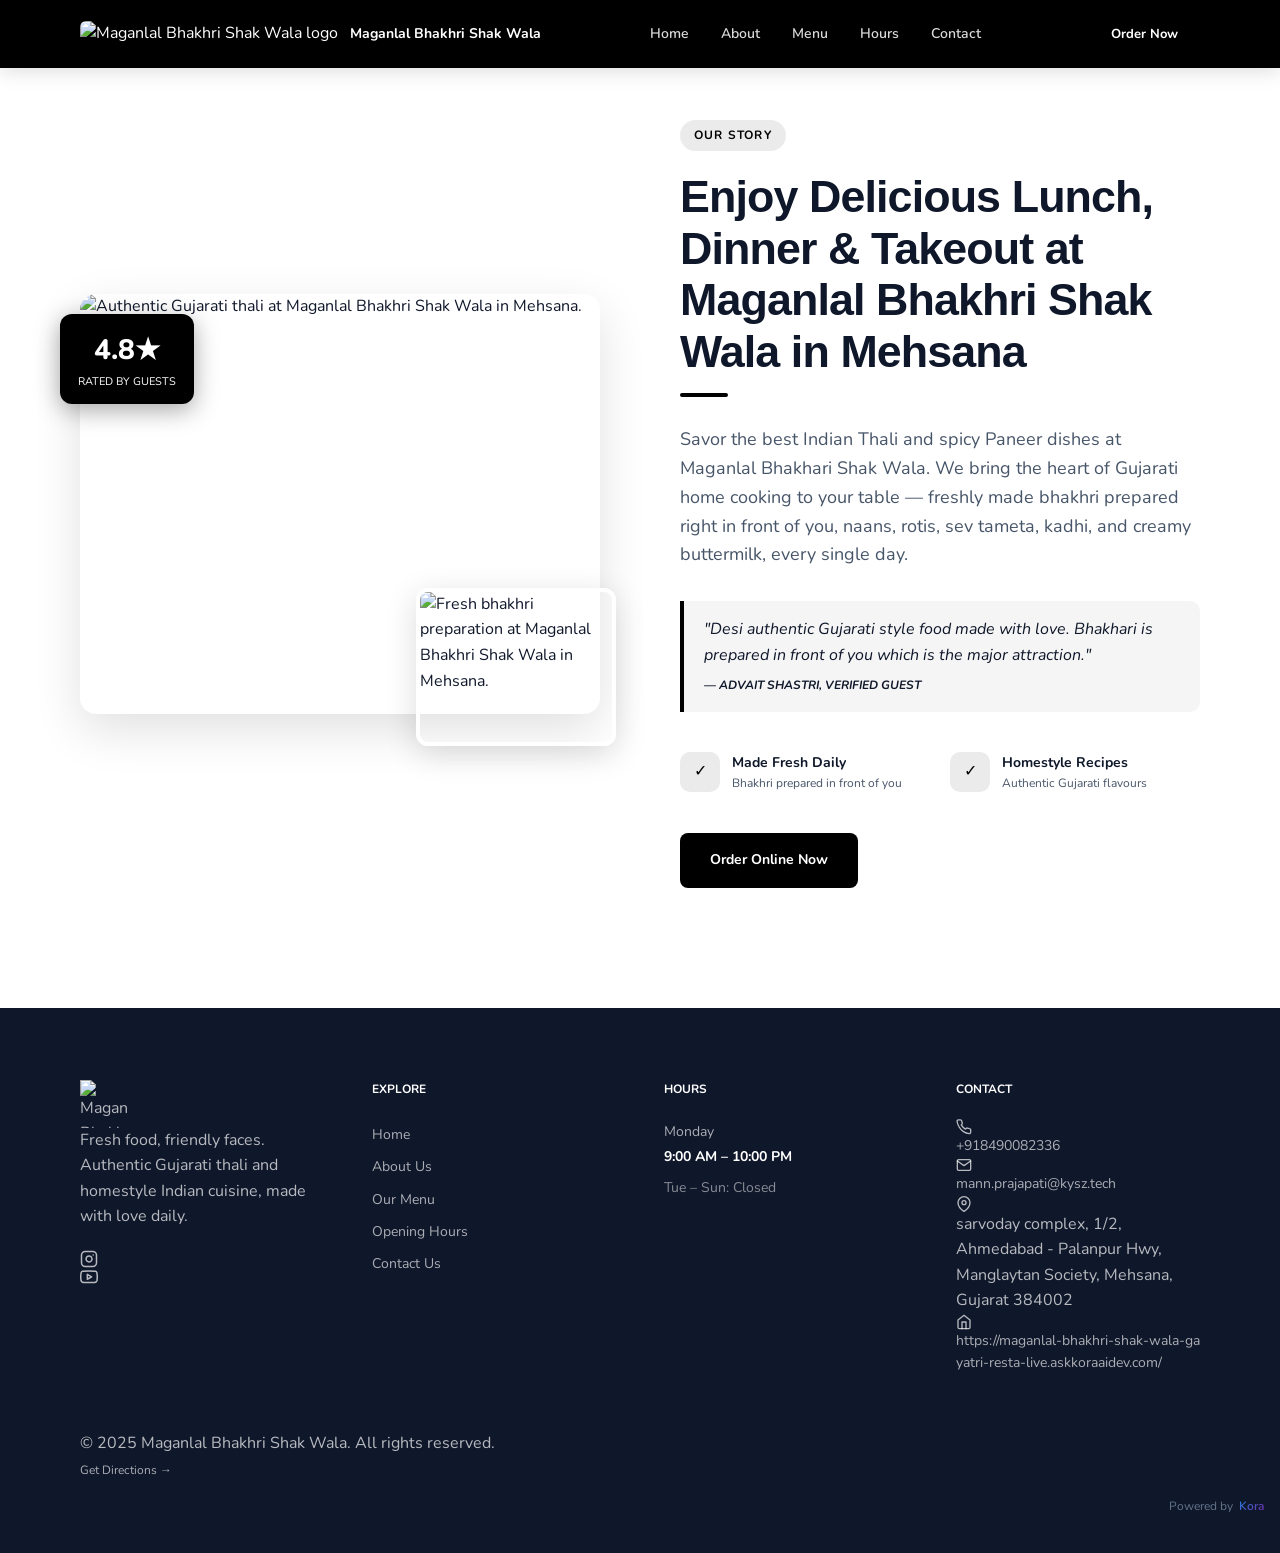
==== about.html @ 2cb4edef "Agent V2 website edit" ====
<!DOCTYPE html>

<html lang="en">
<head>
<meta charset="utf-8"/>
<meta content="width=device-width, initial-scale=1.0" name="viewport"/>
<title>Maganlal Bhakhri Shak Wala Mehsana: Delicious Lunch, Dinner &amp; Takeout</title>
<meta content="Maganlal Bhakhri Shak Wala in Mehsana offers delicious lunch, dinner, and takeout options. Experience authentic Gujarati flavors. Order now!" name="description"/>
<meta content="summary_large_image" name="twitter:card"/>
<meta content="https://deveusblob.blob.core.windows.net/kora-business-images/user-media/67ee4c4c-8a17-4ecb-9a03-3e3818bddfc2/10ba98a4-a410-4015-99d9-701074e2e5bc/1780554385_36cnd2.jpg" name="twitter:image"/>
<meta content="About Us | Maganlal Bhakhari Shak Wala - Delicious Bhakri &amp; Shak in Mehsana" property="og:title"/>
<meta content="Discover the story behind Mehsana's favorite bhakhri restaurant. Authentic recipes, fresh ingredients, and a warm Gujarati welcome." property="og:description"/>
<meta content="website" property="og:type"/>
<meta content="https://deveusblob.blob.core.windows.net/kora-business-images/user-media/67ee4c4c-8a17-4ecb-9a03-3e3818bddfc2/6b8ae00f-9293-46bb-ac0a-80d50fe3d48c/1779360880_c3lc3k.jpg" property="og:image"/>
<link href="assets/styles.css" rel="stylesheet"/>
<script type="application/ld+json">{
  "@context": "https://schema.org",
  "@type": "AboutPage",
  "mainEntity": {},
  "description": "Maganlal Bhakhari Shak Wala is a premier destination for authentic Gujarati cuisine in Mehsana, famous for its freshly prepared bhakhri and homestyle thalis."
}</script>
<style>
    :root {
      --text-xs: 0.75rem; --text-sm: 0.875rem; --text-base: 1rem; --text-lg: 1.125rem; --text-xl: 1.25rem; --text-2xl: 1.5rem; --text-3xl: 1.875rem; --text-4xl: 2.25rem; --text-5xl: 3rem; --text-6xl: 3.75rem; --text-7xl: 4.5rem;
      --space-section-sm: 80px; --space-section-md: 112px; --space-section-lg: 140px;
      --c-primary: #000000; --c-secondary: #F5F5F5; --c-accent: #8A8A8A; --c-white: #FFFFFF; --c-dark: #0F172A; --c-mid: #475569; --c-border: #E2E8F0;
    }
    *, *::before, *::after { box-sizing: border-box; margin: 0; padding: 0; }
    body { font-family: 'Nunito', sans-serif; font-size: var(--text-base); color: var(--c-dark); background: var(--c-white); line-height: 1.6; }
    .container { width: 100%; max-width: 1200px; margin: 0 auto; padding: 0 24px; }
    @media (min-width: 768px) { .container { padding: 0 40px; } }
    .t-h2 { font-family: 'Marlin', sans-serif; font-size: clamp(1.75rem, 3.5vw, var(--text-5xl)); font-weight: 700; line-height: 1.15; letter-spacing: -0.02em; }
    .section-label { display: inline-block; background: rgba(0, 0, 0, 0.08); color: var(--c-primary); padding: 6px 14px; border-radius: 100px; font-size: var(--text-xs); font-weight: 700; letter-spacing: 0.1em; text-transform: uppercase; margin-bottom: 20px; }
    .section-divider { width: 48px; height: 4px; background: var(--c-primary); border-radius: 2px; margin-top: 16px; }
    .btn { display: inline-flex; align-items: center; gap: 8px; padding: 14px 28px; border-radius: 8px; font-size: var(--text-sm); font-weight: 700; cursor: pointer; border: 2px solid transparent; transition: all 200ms ease; text-decoration: none; }
    .btn-primary { background: var(--c-primary); color: var(--c-white); }
    .site-header { position: fixed; top: 0; left: 0; right: 0; z-index: 100; background: var(--c-primary); box-shadow: 0 2px 20px rgba(0,0,0,0.15); }
    .header-inner { display: flex; align-items: center; justify-content: space-between; height: 68px; }
    .logo-wrap { display: flex; align-items: center; gap: 12px; color: #fff; text-decoration: none; }
    .logo-img { max-height: 44px; border-radius: 6px; }
    .nav-desktop { display: none; gap: 32px; }
    @media (min-width: 900px) { .nav-desktop { display: flex; } }
    .nav-link { font-size: var(--text-sm); font-weight: 600; color: rgba(255,255,255,0.85); text-decoration: none; }
    .nav-link:hover { color: #fff; }
    .site-footer { background: var(--c-dark); color: rgba(255,255,255,0.7); padding: 72px 0 24px; }
    .footer-grid { display: grid; grid-template-columns: repeat(auto-fit, minmax(200px, 1fr)); gap: 48px; margin-bottom: 56px; }
    .footer-col-title { font-size: var(--text-xs); font-weight: 700; color: #fff; text-transform: uppercase; margin-bottom: 20px; }
    .footer-link { display: block; font-size: var(--text-sm); color: rgba(255,255,255,0.65); padding: 5px 0; text-decoration: none; }
    .footer-link:hover { color: #fff; }
    .about-section { padding: 120px 0; }
    .about-grid { display: grid; grid-template-columns: 1fr; gap: 56px; align-items: center; }
    @media (min-width: 900px) { .about-grid { grid-template-columns: 1fr 1fr; gap: 80px; } }
    .about-img-composition { position: relative; }
    .about-img-primary { border-radius: 16px; overflow: hidden; box-shadow: 0 16px 48px rgba(0,0,0,0.12); }
    .about-img-primary img { width: 100%; height: 420px; object-fit: cover; }
    .about-img-secondary { position: absolute; bottom: -32px; right: -16px; width: 48%; max-width: 200px; border-radius: 12px; border: 4px solid #fff; box-shadow: 0 8px 32px rgba(0,0,0,0.14); overflow: hidden; }
    .about-img-secondary img { width: 100%; height: 150px; object-fit: cover; }
    .about-stat-badge { position: absolute; top: 20px; left: -20px; background: var(--c-primary); color: #fff; border-radius: 12px; padding: 14px 18px; box-shadow: 0 6px 24px rgba(0,0,0,0.35); text-align: center; z-index: 3; }
    .about-features { display: grid; grid-template-columns: 1fr 1fr; gap: 20px; margin: 40px 0; }
    @media (max-width: 480px) { .about-features { grid-template-columns: 1fr; } }
    .about-feature-item { display: flex; gap: 12px; }
    .about-feature-icon { width: 40px; height: 40px; background: rgba(0,0,0,0.08); border-radius: 10px; display: flex; align-items: center; justify-content: center; color: var(--c-primary); flex-shrink: 0; }
    .about-pull-quote { border-left: 4px solid var(--c-primary); padding: 16px 20px; background: var(--c-secondary); border-radius: 0 10px 10px 0; margin-bottom: 36px; font-style: italic; }
</style>
<meta content="noindex, nofollow" name="robots"/>
<!-- KORA_GOOGLE_FONTS_START -->
<link rel="preconnect" href="https://fonts.googleapis.com">
<link rel="preconnect" href="https://fonts.gstatic.com" crossorigin>
<link rel="preload" as="style" href="https://fonts.googleapis.com/css2?family=Marlin:wght@400;600;700&amp;family=Nunito:wght@400;600;700&amp;display=swap" onload="this.onload=null;this.rel='stylesheet'">
<noscript><link rel="stylesheet" href="https://fonts.googleapis.com/css2?family=Marlin:wght@400;600;700&amp;family=Nunito:wght@400;600;700&amp;display=swap"></noscript>
<!-- KORA_GOOGLE_FONTS_END -->

</link></link><!-- KORA_FAVICON_START -->
<link href="https://deveusblob.blob.core.windows.net/kora-business-images/social-media/67ee4c4c-8a17-4ecb-9a03-3e3818bddfc2/medialibrary/1785920078_13nrc0.jpg" rel="icon" type="image/jpeg"/>
<link href="https://deveusblob.blob.core.windows.net/kora-business-images/social-media/67ee4c4c-8a17-4ecb-9a03-3e3818bddfc2/medialibrary/1785920078_13nrc0.jpg" rel="apple-touch-icon"/>
<!-- KORA_FAVICON_END -->
</head>
<body>
<header class="site-header">
<div class="container">
<div class="header-inner">
<a class="logo-wrap" href="index.html">
<img alt="Maganlal Bhakhri Shak Wala logo" class="logo-img" src="https://deveusblob.blob.core.windows.net/kora-business-images/social-media/67ee4c4c-8a17-4ecb-9a03-3e3818bddfc2/medialibrary/1783587310_498adf.jpg"/>
<span style="font-weight:700; font-size:0.875rem;">Maganlal Bhakhri Shak Wala</span>
</a>
<nav class="nav-desktop">
<a class="nav-link" href="index.html">Home</a>
<a class="nav-link" href="about.html">About</a>
<a class="nav-link" href="menu.html">Menu</a>
<a class="nav-link" href="hours.html">Hours</a>
<a class="nav-link" href="contact.html">Contact</a>
</nav>
<a class="btn btn-primary" href="tel:+918490082336" style="padding:10px 20px; font-size:0.8125rem;">Order Now</a>
</div>
</div>
</header>
<main>
<section class="about-section">
<div class="container">
<div class="about-grid">
<div class="about-img-composition">
<div class="about-stat-badge">
<div style="font-size:1.75rem; font-weight:800;">4.8★</div>
<div style="font-size:0.6875rem; text-transform:uppercase;">Rated by Guests</div>
</div>
<div class="about-img-primary">
<img alt="Authentic Gujarati thali at Maganlal Bhakhri Shak Wala in Mehsana." src="https://deveusblob.blob.core.windows.net/kora-business-images/user-media/67ee4c4c-8a17-4ecb-9a03-3e3818bddfc2/10ba98a4-a410-4015-99d9-701074e2e5bc/1780554385_36cnd2.jpg"/>
</div>
<div class="about-img-secondary">
<img alt="Fresh bhakhri preparation at Maganlal Bhakhri Shak Wala in Mehsana." src="https://deveusblob.blob.core.windows.net/kora-business-images/user-media/67ee4c4c-8a17-4ecb-9a03-3e3818bddfc2/10ba98a4-a410-4015-99d9-701074e2e5bc/1779345441_bpned8.jpg"/>
</div>
</div>
<div>
<span class="section-label">Our Story</span>
<h1 class="t-h2">Enjoy Delicious Lunch, Dinner &amp; Takeout at Maganlal Bhakhri Shak Wala in Mehsana</h1>
<div class="section-divider" style="margin-bottom:28px;"></div>
<p style="font-size:1.125rem; color:var(--c-mid); margin-bottom:32px;">
          Savor the best Indian Thali and spicy Paneer dishes at Maganlal Bhakhari Shak Wala. We bring the heart of Gujarati home cooking to your table — freshly made bhakhri prepared right in front of you, naans, rotis, sev tameta, kadhi, and creamy buttermilk, every single day.
        </p>
<div class="about-pull-quote">
<p>"Desi authentic Gujarati style food made with love. Bhakhari is prepared in front of you which is the major attraction."</p>
<cite style="display:block; margin-top:8px; font-weight:700; font-size:0.75rem; text-transform:uppercase;">— Advait Shastri, verified guest</cite>
</div>
<div class="about-features">
<div class="about-feature-item">
<div class="about-feature-icon">✓</div>
<div>
<p style="font-weight:700; font-size:0.875rem;">Made Fresh Daily</p>
<p style="font-size:0.75rem; color:var(--c-mid);">Bhakhri prepared in front of you</p>
</div>
</div>
<div class="about-feature-item">
<div class="about-feature-icon">✓</div>
<div>
<p style="font-weight:700; font-size:0.875rem;">Homestyle Recipes</p>
<p style="font-size:0.75rem; color:var(--c-mid);">Authentic Gujarati flavours</p>
</div>
</div>
</div>
<a class="btn btn-primary" href="tel:+918490082336">Order Online Now</a>
</div>
</div>
</div>
</section>
</main>
<footer class="site-footer" role="contentinfo">
<div class="container">
<div class="footer-top">
<div class="footer-grid">
<!-- Brand column -->
<div class="footer-brand">
<a aria-label="Maganlal Bhakhari Shak Wala – Home" href="index.html">
<img alt="Maganlal Bhakhri Shak Wala logo" class="footer-logo-img" height="48" loading="lazy" src="https://deveusblob.blob.core.windows.net/kora-business-images/social-media/67ee4c4c-8a17-4ecb-9a03-3e3818bddfc2/medialibrary/1783587310_498adf.jpg" width="48"/>
</a>
<p>Fresh food, friendly faces. Authentic Gujarati thali and homestyle Indian cuisine, made with love daily.</p>
<div class="footer-social" style="margin-top:20px;">
<a aria-label="Instagram" href="https://www.instagram.com/_mann30__/" rel="noopener noreferrer" target="_blank">
<svg aria-hidden="true" fill="none" height="18" stroke="currentColor" stroke-linecap="round" stroke-linejoin="round" stroke-width="2" viewbox="0 0 24 24" width="18">
<rect height="20" rx="5" ry="5" width="20" x="2" y="2"></rect>
<path d="M16 11.37A4 4 0 1 1 12.63 8 4 4 0 0 1 16 11.37z"></path>
<line x1="17.5" x2="17.51" y1="6.5" y2="6.5"></line>
</svg>
</a>
<a aria-label="YouTube" href="https://www.youtube.com/channel/UCkbk3hem9cfT3_H76K3MNUQ" rel="noopener noreferrer" target="_blank">
<svg aria-hidden="true" fill="none" height="18" stroke="currentColor" stroke-linecap="round" stroke-linejoin="round" stroke-width="2" viewbox="0 0 24 24" width="18">
<path d="M22.54 6.42a2.78 2.78 0 0 0-1.94-2C18.88 4 12 4 12 4s-6.88 0-8.6.46a2.78 2.78 0 0 0-1.94 2A29 29 0 0 0 1 11.75a29 29 0 0 0 .46 5.33A2.78 2.78 0 0 0 3.4 19c1.72.46 8.6.46 8.6.46s6.88 0 8.6-.46a2.78 2.78 0 0 0 1.94-2 29 29 0 0 0 .46-5.25 29 29 0 0 0-.46-5.33z"></path>
<polygon points="9.75 15.02 15.5 11.75 9.75 8.48 9.75 15.02"></polygon>
</svg>
</a>
</div>
</div>
<!-- Quick links -->
<div>
<p class="footer-col-title">Explore</p>
<a class="footer-link" href="index.html">Home</a>
<a class="footer-link" href="about.html">About Us</a>
<a class="footer-link" href="menu.html">Our Menu</a>
<a class="footer-link" href="hours.html">Opening Hours</a>
<a class="footer-link" href="contact.html">Contact Us</a>
</div>
<!-- Hours -->
<div>
<p class="footer-col-title">Hours</p>
<p style="font-size:0.875rem; color:rgba(255,255,255,0.65); line-height:1.8;">
              Monday<br/>
<strong style="color:#fff;">9:00 AM – 10:00 PM</strong>
</p>
<p style="font-size:0.875rem; color:rgba(255,255,255,0.5); margin-top:8px;">Tue – Sun: Closed</p>
</div>
<!-- Contact -->
<div>
<p class="footer-col-title">Contact</p>
<div class="footer-contact-item">
<svg aria-hidden="true" fill="none" height="16" stroke="currentColor" stroke-linecap="round" stroke-linejoin="round" stroke-width="2" viewbox="0 0 24 24" width="16">
<path d="M22 16.92v3a2 2 0 0 1-2.18 2 19.79 19.79 0 0 1-8.63-3.07A19.5 19.5 0 0 1 4.69 12 19.79 19.79 0 0 1 1.61 3.4 2 2 0 0 1 3.6 1.22h3a2 2 0 0 1 2 1.72c.127.96.361 1.903.7 2.81a2 2 0 0 1-.45 2.11L7.91 8.78a16 16 0 0 0 6.29 6.29l.96-.96a2 2 0 0 1 2.11-.45c.907.339 1.85.573 2.81.7A2 2 0 0 1 22 16.92z"></path>
</svg>
<a class="footer-link" href="tel:+918490082336" style="padding:0;">+918490082336</a>
</div>
<div class="footer-contact-item">
<svg aria-hidden="true" fill="none" height="16" stroke="currentColor" stroke-linecap="round" stroke-linejoin="round" stroke-width="2" viewbox="0 0 24 24" width="16">
<path d="M4 4h16c1.1 0 2 .9 2 2v12c0 1.1-.9 2-2 2H4c-1.1 0-2-.9-2-2V6c0-1.1.9-2 2-2z"></path>
<polyline points="22,6 12,13 2,6"></polyline>
</svg>
<a class="footer-link" href="mailto:mann.prajapati@kysz.tech" style="padding:0;">mann.prajapati@kysz.tech</a>
</div>
<div class="footer-contact-item">
<svg aria-hidden="true" fill="none" height="16" stroke="currentColor" stroke-linecap="round" stroke-linejoin="round" stroke-width="2" viewbox="0 0 24 24" width="16">
<path d="M21 10c0 7-9 13-9 13s-9-6-9-13a9 9 0 0 1 18 0z"></path>
<circle cx="12" cy="10" r="3"></circle>
</svg>
<span>sarvoday complex, 1/2, Ahmedabad - Palanpur Hwy, Manglaytan Society, Mehsana, Gujarat 384002</span>
</div>
<div class="footer-contact-item">
<svg aria-hidden="true" fill="none" height="16" stroke="currentColor" stroke-linecap="round" stroke-linejoin="round" stroke-width="2" viewbox="0 0 24 24" width="16">
<path d="M3 9l9-7 9 7v11a2 2 0 0 1-2 2H5a2 2 0 0 1-2-2z"></path>
<polyline points="9 22 9 12 15 12 15 22"></polyline>
</svg>
<a class="footer-link" href="https://maganlal-bhakhri-shak-wala-gayatri-resta-live.askkoraaidev.com/" style="padding:0; word-break:break-all;">https://maganlal-bhakhri-shak-wala-gayatri-resta-live.askkoraaidev.com/</a>
</div>
</div>
</div>
</div>
<div class="footer-bottom">
<p>© 2025 Maganlal Bhakhri Shak Wala. All rights reserved.</p>
<a class="footer-link" href="https://maps.app.goo.gl/WtZSA2B2QKnTRtAV8" rel="noopener noreferrer" style="font-size:0.75rem;" target="_blank">Get Directions →</a>
</div>
</div>
</footer>
<!-- KORA_BRANDING_FOOTER_SCRIPT_START -->
<script>
(function () {
  var koraUrl = "https://askkora.ai";
  var muted = "#64748b";
  var blue = "#1E88E5";
  var purple = "#7B1FA2";
  var startMarker = 'KORA_' + 'BRANDING_FOOTER_START';
  var endMarker = 'KORA_' + 'BRANDING_FOOTER_END';
  var selector = '[data-kora-branding-footer="true"], .kora-powered-by';

  function removeExisting() {
    document.querySelectorAll(selector).forEach(function (node) {
      if (node && node.parentNode) node.parentNode.removeChild(node);
    });
    var walker = document.createTreeWalker(document.documentElement, NodeFilter.SHOW_COMMENT);
    var comments = [];
    while (walker.nextNode()) {
      if (walker.currentNode.nodeValue.indexOf(startMarker) !== -1 || walker.currentNode.nodeValue.indexOf(endMarker) !== -1) {
        comments.push(walker.currentNode);
      }
    }
    comments.forEach(function (node) {
      if (node && node.parentNode) node.parentNode.removeChild(node);
    });
  }

  function buildBranding() {
    var wrapper = document.createElement('div');
    wrapper.className = 'kora-powered-by';
    wrapper.setAttribute('data-kora-branding-footer', 'true');
    wrapper.style.cssText = 'display:flex;justify-content:flex-end;align-items:center;gap:0.35rem;padding:0.75rem 1rem;font-size:0.75rem;';
    wrapper.innerHTML = '<span style="color:' + muted + '">Powered by</span>' +
      '<a href="' + koraUrl + '" target="_blank" rel="nofollow noopener noreferrer" style="text-decoration:none;font-weight:600;background:linear-gradient(135deg,' + blue + ',' + purple + ');-webkit-background-clip:text;background-clip:text;-webkit-text-fill-color:transparent">Kora</a>';
    return wrapper;
  }

  function targetFooter(allowFallback) {
    var footer = document.querySelector('footer');
    if (footer) return footer;
    if (!allowFallback) return null;
    return document.getElementById('site-footer') || document.body;
  }

  function placeBranding(allowFallback) {
    var target = targetFooter(allowFallback);
    if (!target) return false;
    removeExisting();
    target.appendChild(document.createComment(' ' + startMarker + ' '));
    target.appendChild(buildBranding());
    target.appendChild(document.createComment(' ' + endMarker + ' '));
    return target.tagName && target.tagName.toLowerCase() === 'footer';
  }

  function start() {
    if (placeBranding(false)) return;
    var observer = new MutationObserver(function () {
      if (placeBranding(false)) observer.disconnect();
    });
    observer.observe(document.documentElement, { childList: true, subtree: true });
    window.setTimeout(function () { observer.disconnect(); placeBranding(true); }, 3000);
  }

  if (document.readyState === 'loading') {
    document.addEventListener('DOMContentLoaded', start);
  } else {
    start();
  }
}());
</script>
<!-- KORA_BRANDING_FOOTER_SCRIPT_END -->
</body>
</html>
---- assets/styles.css ----
/*! tailwindcss v4.2.1 | MIT License | https://tailwindcss.com */
@layer properties{@supports (((-webkit-hyphens:none)) and (not (margin-trim:inline))) or ((-moz-orient:inline) and (not (color:rgb(from red r g b)))){*,:before,:after,::backdrop{--tw-rotate-x:initial;--tw-rotate-y:initial;--tw-rotate-z:initial;--tw-skew-x:initial;--tw-skew-y:initial;--tw-border-style:solid;--tw-backdrop-blur:initial;--tw-backdrop-brightness:initial;--tw-backdrop-contrast:initial;--tw-backdrop-grayscale:initial;--tw-backdrop-hue-rotate:initial;--tw-backdrop-invert:initial;--tw-backdrop-opacity:initial;--tw-backdrop-saturate:initial;--tw-backdrop-sepia:initial;--tw-ease:initial}}}@layer theme{:root,:host{--font-sans:ui-sans-serif, system-ui, sans-serif, "Apple Color Emoji", "Segoe UI Emoji", "Segoe UI Symbol", "Noto Color Emoji";--font-mono:ui-monospace, SFMono-Regular, Menlo, Monaco, Consolas, "Liberation Mono", "Courier New", monospace;--color-white:#fff;--spacing:.25rem;--text-xs:.75rem;--text-sm:.875rem;--text-base:1rem;--text-lg:1.125rem;--text-xl:1.25rem;--text-2xl:1.5rem;--text-3xl:1.875rem;--text-4xl:2.25rem;--text-5xl:3rem;--text-6xl:3.75rem;--text-7xl:4.5rem;--ease-in-out:cubic-bezier(.4, 0, .2, 1);--default-transition-duration:.15s;--default-transition-timing-function:cubic-bezier(.4, 0, .2, 1);--default-font-family:var(--font-sans);--default-mono-font-family:var(--font-mono);--color-primary:#000;--color-secondary:#f5f5f5;--color-accent:#8a8a8a;--font-heading:"Marlin";--font-body:"Inter", sans-serif}}@layer base{*,:after,:before,::backdrop{box-sizing:border-box;border:0 solid;margin:0;padding:0}::file-selector-button{box-sizing:border-box;border:0 solid;margin:0;padding:0}html,:host{-webkit-text-size-adjust:100%;tab-size:4;line-height:1.5;font-family:var(--default-font-family,ui-sans-serif, system-ui, sans-serif, "Apple Color Emoji", "Segoe UI Emoji", "Segoe UI Symbol", "Noto Color Emoji");font-feature-settings:var(--default-font-feature-settings,normal);font-variation-settings:var(--default-font-variation-settings,normal);-webkit-tap-highlight-color:transparent}hr{height:0;color:inherit;border-top-width:1px}abbr:where([title]){-webkit-text-decoration:underline dotted;text-decoration:underline dotted}h1,h2,h3,h4,h5,h6{font-size:inherit;font-weight:inherit}a{color:inherit;-webkit-text-decoration:inherit;-webkit-text-decoration:inherit;-webkit-text-decoration:inherit;text-decoration:inherit}b,strong{font-weight:bolder}code,kbd,samp,pre{font-family:var(--default-mono-font-family,ui-monospace, SFMono-Regular, Menlo, Monaco, Consolas, "Liberation Mono", "Courier New", monospace);font-feature-settings:var(--default-mono-font-feature-settings,normal);font-variation-settings:var(--default-mono-font-variation-settings,normal);font-size:1em}small{font-size:80%}sub,sup{vertical-align:baseline;font-size:75%;line-height:0;position:relative}sub{bottom:-.25em}sup{top:-.5em}table{text-indent:0;border-color:inherit;border-collapse:collapse}:-moz-focusring{outline:auto}progress{vertical-align:baseline}summary{display:list-item}ol,ul,menu{list-style:none}img,svg,video,canvas,audio,iframe,embed,object{vertical-align:middle;display:block}img,video{max-width:100%;height:auto}button,input,select,optgroup,textarea{font:inherit;font-feature-settings:inherit;font-variation-settings:inherit;letter-spacing:inherit;color:inherit;opacity:1;background-color:#0000;border-radius:0}::file-selector-button{font:inherit;font-feature-settings:inherit;font-variation-settings:inherit;letter-spacing:inherit;color:inherit;opacity:1;background-color:#0000;border-radius:0}:where(select:is([multiple],[size])) optgroup{font-weight:bolder}:where(select:is([multiple],[size])) optgroup option{padding-inline-start:20px}::file-selector-button{margin-inline-end:4px}::placeholder{opacity:1}@supports (not ((-webkit-appearance:-apple-pay-button))) or (contain-intrinsic-size:1px){::placeholder{color:currentColor}@supports (color:color-mix(in lab, red, red)){::placeholder{color:color-mix(in oklab, currentcolor 50%, transparent)}}}textarea{resize:vertical}::-webkit-search-decoration{-webkit-appearance:none}::-webkit-date-and-time-value{min-height:1lh;text-align:inherit}::-webkit-datetime-edit{display:inline-flex}::-webkit-datetime-edit-fields-wrapper{padding:0}::-webkit-datetime-edit{padding-block:0}::-webkit-datetime-edit-year-field{padding-block:0}::-webkit-datetime-edit-month-field{padding-block:0}::-webkit-datetime-edit-day-field{padding-block:0}::-webkit-datetime-edit-hour-field{padding-block:0}::-webkit-datetime-edit-minute-field{padding-block:0}::-webkit-datetime-edit-second-field{padding-block:0}::-webkit-datetime-edit-millisecond-field{padding-block:0}::-webkit-datetime-edit-meridiem-field{padding-block:0}::-webkit-calendar-picker-indicator{line-height:1}:-moz-ui-invalid{box-shadow:none}button,input:where([type=button],[type=reset],[type=submit]){appearance:button}::file-selector-button{appearance:button}::-webkit-inner-spin-button{height:auto}::-webkit-outer-spin-button{height:auto}[hidden]:where(:not([hidden=until-found])){display:none!important}body{font-family:var(--font-body)}h1,h2,h3,h4,h5,h6{font-family:var(--font-heading)}}@layer components;@layer utilities{.start{inset-inline-start:var(--spacing)}.container{width:100%}@media (min-width:40rem){.container{max-width:40rem}}@media (min-width:48rem){.container{max-width:48rem}}@media (min-width:64rem){.container{max-width:64rem}}@media (min-width:80rem){.container{max-width:80rem}}@media (min-width:96rem){.container{max-width:96rem}}.block{display:block}.flex{display:flex}.grid{display:grid}.hidden{display:none}.table{display:table}.flex-shrink{flex-shrink:1}.transform{transform:var(--tw-rotate-x,) var(--tw-rotate-y,) var(--tw-rotate-z,) var(--tw-skew-x,) var(--tw-skew-y,)}.flex-wrap{flex-wrap:wrap}.border{border-style:var(--tw-border-style);border-width:1px}.bg-primary{background-color:var(--color-primary)}.bg-secondary{background-color:var(--color-secondary)}.bg-white{background-color:var(--color-white)}.backdrop-filter{-webkit-backdrop-filter:var(--tw-backdrop-blur,) var(--tw-backdrop-brightness,) var(--tw-backdrop-contrast,) var(--tw-backdrop-grayscale,) var(--tw-backdrop-hue-rotate,) var(--tw-backdrop-invert,) var(--tw-backdrop-opacity,) var(--tw-backdrop-saturate,) var(--tw-backdrop-sepia,);backdrop-filter:var(--tw-backdrop-blur,) var(--tw-backdrop-brightness,) var(--tw-backdrop-contrast,) var(--tw-backdrop-grayscale,) var(--tw-backdrop-hue-rotate,) var(--tw-backdrop-invert,) var(--tw-backdrop-opacity,) var(--tw-backdrop-saturate,) var(--tw-backdrop-sepia,)}.transition{transition-property:color,background-color,border-color,outline-color,text-decoration-color,fill,stroke,--tw-gradient-from,--tw-gradient-via,--tw-gradient-to,opacity,box-shadow,transform,translate,scale,rotate,filter,-webkit-backdrop-filter,backdrop-filter,display,content-visibility,overlay,pointer-events;transition-timing-function:var(--tw-ease,var(--default-transition-timing-function));transition-duration:var(--tw-duration,var(--default-transition-duration))}.ease-in-out{--tw-ease:var(--ease-in-out);transition-timing-function:var(--ease-in-out)}}@property --tw-rotate-x{syntax:"*";inherits:false}@property --tw-rotate-y{syntax:"*";inherits:false}@property --tw-rotate-z{syntax:"*";inherits:false}@property --tw-skew-x{syntax:"*";inherits:false}@property --tw-skew-y{syntax:"*";inherits:false}@property --tw-border-style{syntax:"*";inherits:false;initial-value:solid}@property --tw-backdrop-blur{syntax:"*";inherits:false}@property --tw-backdrop-brightness{syntax:"*";inherits:false}@property --tw-backdrop-contrast{syntax:"*";inherits:false}@property --tw-backdrop-grayscale{syntax:"*";inherits:false}@property --tw-backdrop-hue-rotate{syntax:"*";inherits:false}@property --tw-backdrop-invert{syntax:"*";inherits:false}@property --tw-backdrop-opacity{syntax:"*";inherits:false}@property --tw-backdrop-saturate{syntax:"*";inherits:false}@property --tw-backdrop-sepia{syntax:"*";inherits:false}@property --tw-ease{syntax:"*";inherits:false}
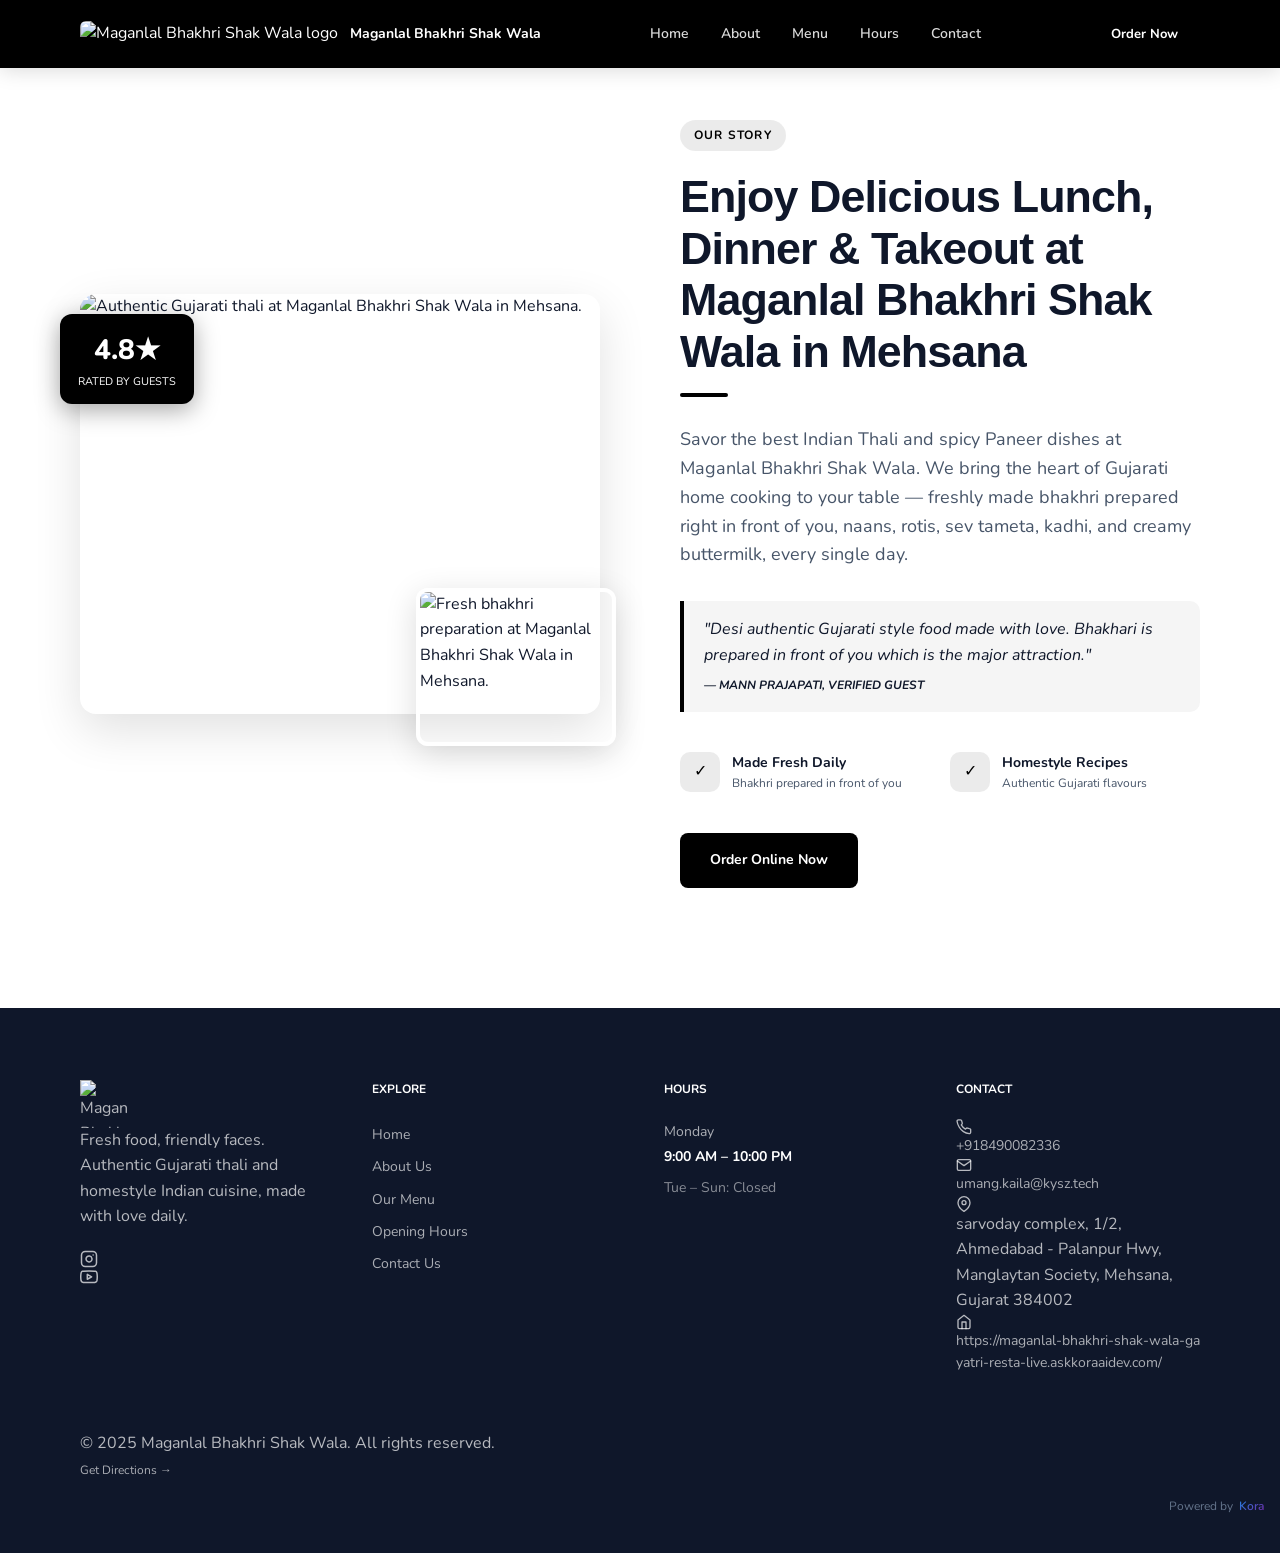
==== commit 0a356775: "Deploy production from Kora" ====
--- a/about.html
+++ b/about.html
@@ -8,7 +8,7 @@
 <meta content="Maganlal Bhakhri Shak Wala in Mehsana offers delicious lunch, dinner, and takeout options. Experience authentic Gujarati flavors. Order now!" name="description"/>
 <meta content="summary_large_image" name="twitter:card"/>
 <meta content="https://deveusblob.blob.core.windows.net/kora-business-images/user-media/67ee4c4c-8a17-4ecb-9a03-3e3818bddfc2/10ba98a4-a410-4015-99d9-701074e2e5bc/1780554385_36cnd2.jpg" name="twitter:image"/>
-<meta content="About Us | Maganlal Bhakhari Shak Wala - Delicious Bhakri &amp; Shak in Mehsana" property="og:title"/>
+<meta content="About Us | Maganlal Bhakhri Shak Wala - Delicious Bhakri &amp; Shak in Mehsana" property="og:title"/>
 <meta content="Discover the story behind Mehsana's favorite bhakhri restaurant. Authentic recipes, fresh ingredients, and a warm Gujarati welcome." property="og:description"/>
 <meta content="website" property="og:type"/>
 <meta content="https://deveusblob.blob.core.windows.net/kora-business-images/user-media/67ee4c4c-8a17-4ecb-9a03-3e3818bddfc2/6b8ae00f-9293-46bb-ac0a-80d50fe3d48c/1779360880_c3lc3k.jpg" property="og:image"/>
@@ -17,7 +17,7 @@
   "@context": "https://schema.org",
   "@type": "AboutPage",
   "mainEntity": {},
-  "description": "Maganlal Bhakhari Shak Wala is a premier destination for authentic Gujarati cuisine in Mehsana, famous for its freshly prepared bhakhri and homestyle thalis."
+  "description": "Maganlal Bhakhri Shak Wala is a premier destination for authentic Gujarati cuisine in Mehsana, famous for its freshly prepared bhakhri and homestyle thalis."
 }</script>
 <style>
     :root {
@@ -115,11 +115,11 @@
 <h1 class="t-h2">Enjoy Delicious Lunch, Dinner &amp; Takeout at Maganlal Bhakhri Shak Wala in Mehsana</h1>
 <div class="section-divider" style="margin-bottom:28px;"></div>
 <p style="font-size:1.125rem; color:var(--c-mid); margin-bottom:32px;">
-          Savor the best Indian Thali and spicy Paneer dishes at Maganlal Bhakhari Shak Wala. We bring the heart of Gujarati home cooking to your table — freshly made bhakhri prepared right in front of you, naans, rotis, sev tameta, kadhi, and creamy buttermilk, every single day.
+          Savor the best Indian Thali and spicy Paneer dishes at Maganlal Bhakhri Shak Wala. We bring the heart of Gujarati home cooking to your table — freshly made bhakhri prepared right in front of you, naans, rotis, sev tameta, kadhi, and creamy buttermilk, every single day.
         </p>
 <div class="about-pull-quote">
 <p>"Desi authentic Gujarati style food made with love. Bhakhari is prepared in front of you which is the major attraction."</p>
-<cite style="display:block; margin-top:8px; font-weight:700; font-size:0.75rem; text-transform:uppercase;">— Advait Shastri, verified guest</cite>
+<cite style="display:block; margin-top:8px; font-weight:700; font-size:0.75rem; text-transform:uppercase;">— Mann Prajapati, verified guest</cite>
 </div>
 <div class="about-features">
 <div class="about-feature-item">
@@ -149,7 +149,7 @@
 <div class="footer-grid">
 <!-- Brand column -->
 <div class="footer-brand">
-<a aria-label="Maganlal Bhakhari Shak Wala – Home" href="index.html">
+<a aria-label="Maganlal Bhakhri Shak Wala – Home" href="index.html">
 <img alt="Maganlal Bhakhri Shak Wala logo" class="footer-logo-img" height="48" loading="lazy" src="https://deveusblob.blob.core.windows.net/kora-business-images/social-media/67ee4c4c-8a17-4ecb-9a03-3e3818bddfc2/medialibrary/1783587310_498adf.jpg" width="48"/>
 </a>
 <p>Fresh food, friendly faces. Authentic Gujarati thali and homestyle Indian cuisine, made with love daily.</p>
@@ -201,7 +201,7 @@
 <path d="M4 4h16c1.1 0 2 .9 2 2v12c0 1.1-.9 2-2 2H4c-1.1 0-2-.9-2-2V6c0-1.1.9-2 2-2z"></path>
 <polyline points="22,6 12,13 2,6"></polyline>
 </svg>
-<a class="footer-link" href="mailto:mann.prajapati@kysz.tech" style="padding:0;">mann.prajapati@kysz.tech</a>
+<a class="footer-link" href="mailto:umang.kaila@kysz.tech" style="padding:0;">umang.kaila@kysz.tech</a>
 </div>
 <div class="footer-contact-item">
 <svg aria-hidden="true" fill="none" height="16" stroke="currentColor" stroke-linecap="round" stroke-linejoin="round" stroke-width="2" viewbox="0 0 24 24" width="16">
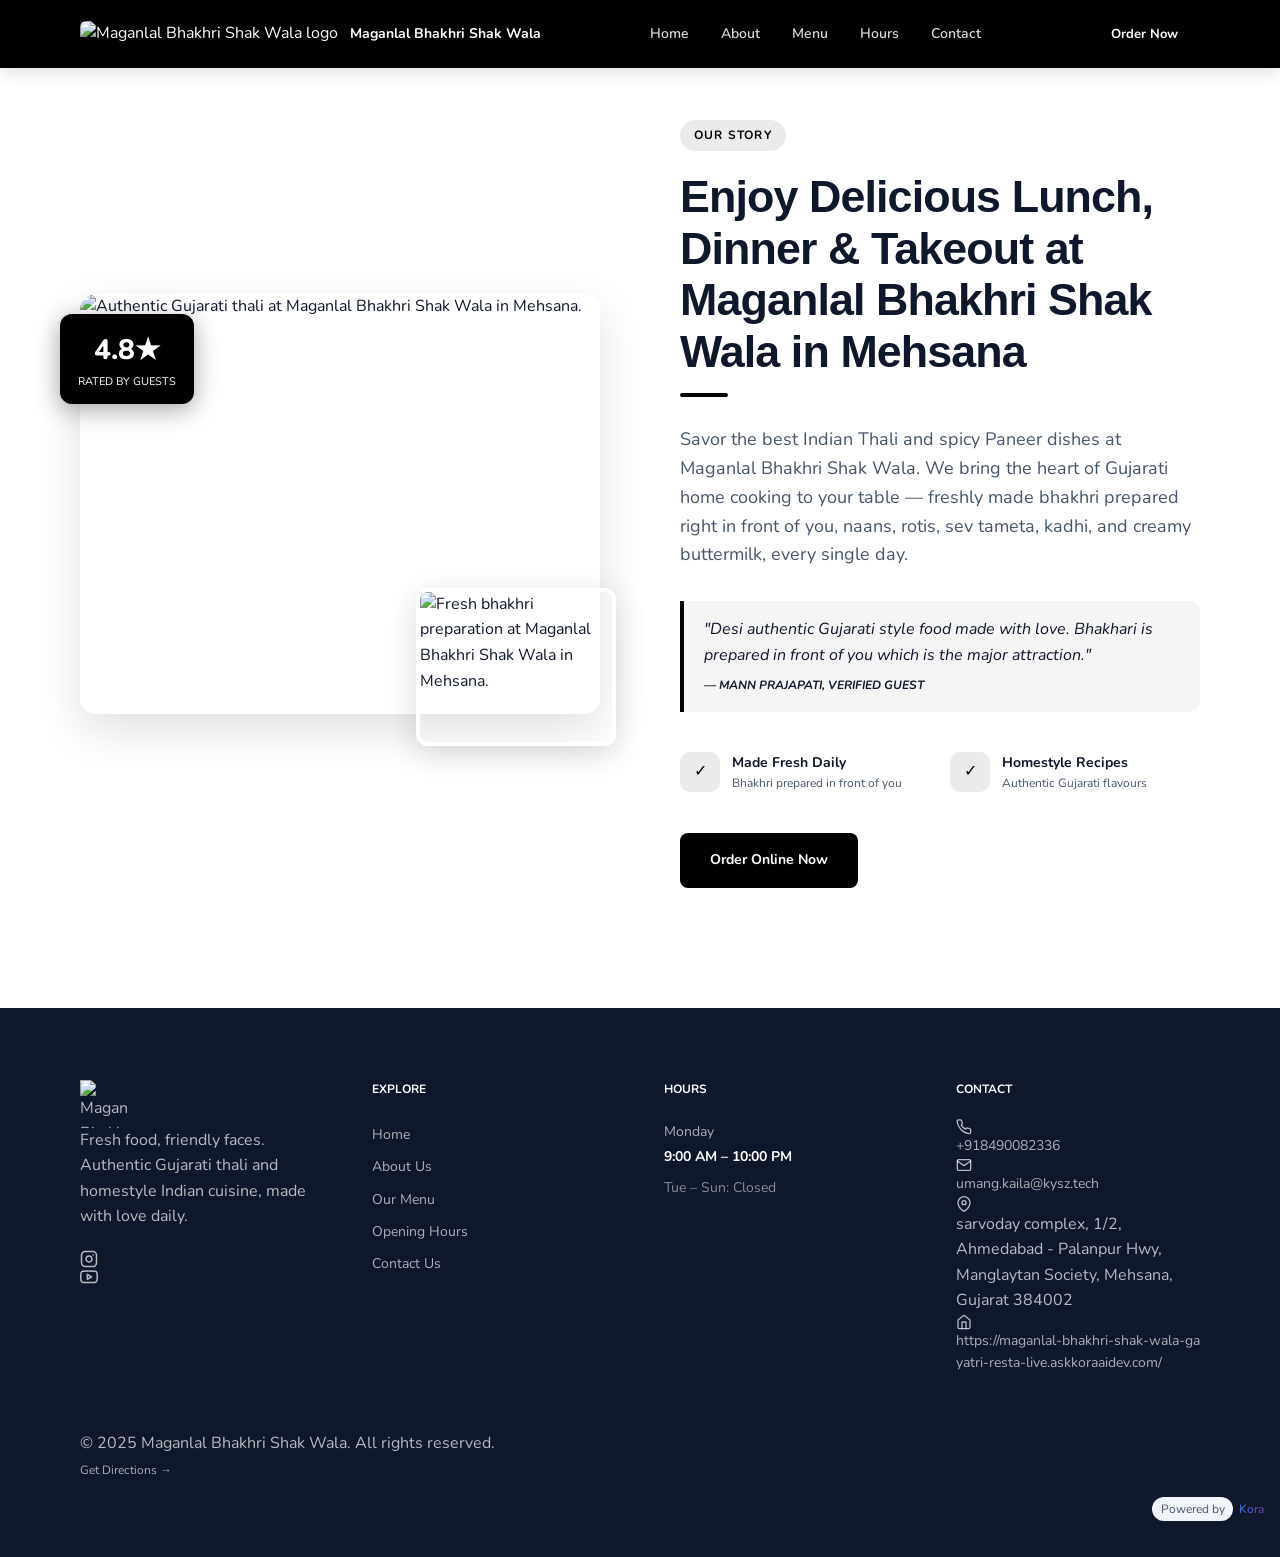
==== commit ceb7dabd: "Deploy production from Kora" ====
--- a/about.html
+++ b/about.html
@@ -2,6 +2,15 @@
 
 <html lang="en">
 <head>
+<!-- KORA_TRACKING_GTM_HEAD_START -->
+<!-- Google Tag Manager -->
+<script>(function(w,d,s,l,i){w[l]=w[l]||[];w[l].push({'gtm.start':
+new Date().getTime(),event:'gtm.js'});var f=d.getElementsByTagName(s)[0],
+j=d.createElement(s),dl=l!='dataLayer'?'&l='+l:'';j.async=true;j.src=
+'https://www.googletagmanager.com/gtm.js?id='+i+dl;f.parentNode.insertBefore(j,f);
+})(window,document,'script','dataLayer','GTM-NXX7WZF5');</script>
+<!-- End Google Tag Manager -->
+<!-- KORA_TRACKING_GTM_HEAD_END -->
 <meta charset="utf-8"/>
 <meta content="width=device-width, initial-scale=1.0" name="viewport"/>
 <title>Maganlal Bhakhri Shak Wala Mehsana: Delicious Lunch, Dinner &amp; Takeout</title>
@@ -76,6 +85,12 @@
 <!-- KORA_FAVICON_END -->
 </head>
 <body>
+<!-- KORA_TRACKING_GTM_BODY_START -->
+<!-- Google Tag Manager (noscript) -->
+<noscript><iframe src="https://www.googletagmanager.com/ns.html?id=GTM-NXX7WZF5"
+height="0" width="0" style="display:none;visibility:hidden"></iframe></noscript>
+<!-- End Google Tag Manager (noscript) -->
+<!-- KORA_TRACKING_GTM_BODY_END -->
 <header class="site-header">
 <div class="container">
 <div class="header-inner">
@@ -226,11 +241,61 @@
 </div>
 </div>
 </footer>
+<!-- KORA_TRACKING_EVENTS_START -->
+<script>
+  window.dataLayer = window.dataLayer || [];
+
+  function trackEvent(eventName, params) {
+    window.dataLayer.push(Object.assign({ event: eventName }, params || {}));
+  }
+
+  document.addEventListener('DOMContentLoaded', function () {
+    function cleanText(value) {
+      return (value || '').replace(/\s+/g, ' ').trim();
+    }
+
+    function toPath(href) {
+      try {
+        if (!href) return null;
+        var url = new URL(href, window.location.origin);
+        return url.pathname || '/';
+      } catch (e) {
+        return null;
+      }
+    }
+
+    document.querySelectorAll('button, a').forEach(function (el) {
+      el.addEventListener('click', function () {
+        var clickId =
+          el.getAttribute('data-kora-click-id') ||
+          el.getAttribute('data-analytics-id') ||
+          el.getAttribute('id') ||
+          null;
+        var clickLabel =
+          el.getAttribute('data-kora-click-label') ||
+          cleanText(el.innerText || el.textContent || '') ||
+          null;
+        var href = el.getAttribute('href') || null;
+        trackEvent('button_click', {
+          click_id: clickId,
+          click_label: clickLabel,
+          page_path: window.location.pathname || '/',
+          link_url: href,
+          element_id: el.getAttribute('id') || null,
+          element_class: el.getAttribute('class') || null,
+          link_path: toPath(href),
+        });
+      });
+    });
+  });
+</script>
+<!-- KORA_TRACKING_EVENTS_END -->
 <!-- KORA_BRANDING_FOOTER_SCRIPT_START -->
 <script>
 (function () {
   var koraUrl = "https://askkora.ai";
-  var muted = "#64748b";
+  var muted = "#475569";
+  var mutedBg = "#f1f5f9";
   var blue = "#1E88E5";
   var purple = "#7B1FA2";
   var startMarker = 'KORA_' + 'BRANDING_FOOTER_START';
@@ -258,7 +323,7 @@
     wrapper.className = 'kora-powered-by';
     wrapper.setAttribute('data-kora-branding-footer', 'true');
     wrapper.style.cssText = 'display:flex;justify-content:flex-end;align-items:center;gap:0.35rem;padding:0.75rem 1rem;font-size:0.75rem;';
-    wrapper.innerHTML = '<span style="color:' + muted + '">Powered by</span>' +
+    wrapper.innerHTML = '<span style="color:' + muted + ';background:' + mutedBg + ';padding:0.15rem 0.55rem;border-radius:9999px;">Powered by</span>' +
       '<a href="' + koraUrl + '" target="_blank" rel="nofollow noopener noreferrer" style="text-decoration:none;font-weight:600;background:linear-gradient(135deg,' + blue + ',' + purple + ');-webkit-background-clip:text;background-clip:text;-webkit-text-fill-color:transparent">Kora</a>';
     return wrapper;
   }
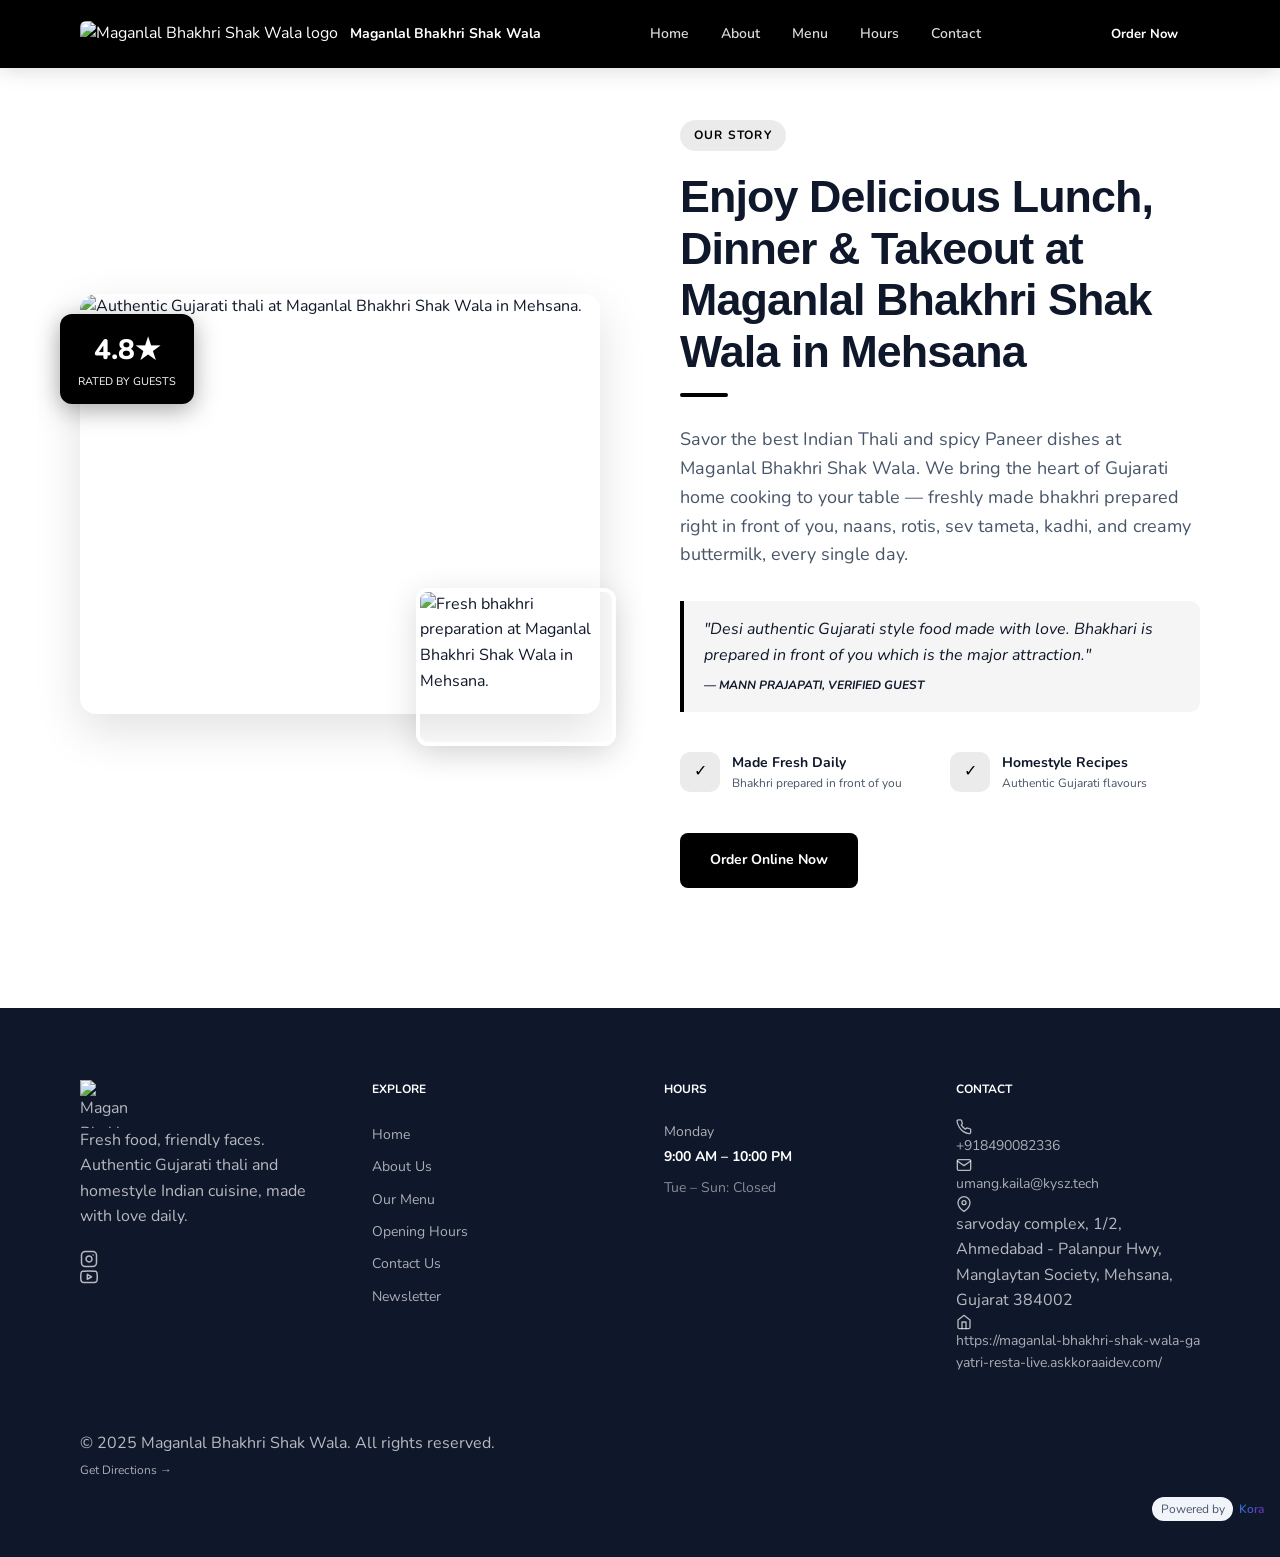
==== commit 8d1bf793: "Agent V2 website edit" ====
--- a/about.html
+++ b/about.html
@@ -11,6 +11,7 @@
 })(window,document,'script','dataLayer','GTM-NXX7WZF5');</script>
 <!-- End Google Tag Manager -->
 <!-- KORA_TRACKING_GTM_HEAD_END -->
+
 <meta charset="utf-8"/>
 <meta content="width=device-width, initial-scale=1.0" name="viewport"/>
 <title>Maganlal Bhakhri Shak Wala Mehsana: Delicious Lunch, Dinner &amp; Takeout</title>
@@ -91,6 +92,7 @@
 height="0" width="0" style="display:none;visibility:hidden"></iframe></noscript>
 <!-- End Google Tag Manager (noscript) -->
 <!-- KORA_TRACKING_GTM_BODY_END -->
+
 <header class="site-header">
 <div class="container">
 <div class="header-inner">
@@ -192,6 +194,7 @@
 <a class="footer-link" href="menu.html">Our Menu</a>
 <a class="footer-link" href="hours.html">Opening Hours</a>
 <a class="footer-link" href="contact.html">Contact Us</a>
+<a class="footer-link" href="add-a-new-page-for-newsletter-signup.html">Newsletter</a>
 </div>
 <!-- Hours -->
 <div>
@@ -241,6 +244,7 @@
 </div>
 </div>
 </footer>
+
 <!-- KORA_TRACKING_EVENTS_START -->
 <script>
   window.dataLayer = window.dataLayer || [];
--- a/assets/styles.css
+++ b/assets/styles.css
@@ -1,2 +1,2 @@
 /*! tailwindcss v4.2.1 | MIT License | https://tailwindcss.com */
-@layer properties{@supports (((-webkit-hyphens:none)) and (not (margin-trim:inline))) or ((-moz-orient:inline) and (not (color:rgb(from red r g b)))){*,:before,:after,::backdrop{--tw-rotate-x:initial;--tw-rotate-y:initial;--tw-rotate-z:initial;--tw-skew-x:initial;--tw-skew-y:initial;--tw-border-style:solid;--tw-backdrop-blur:initial;--tw-backdrop-brightness:initial;--tw-backdrop-contrast:initial;--tw-backdrop-grayscale:initial;--tw-backdrop-hue-rotate:initial;--tw-backdrop-invert:initial;--tw-backdrop-opacity:initial;--tw-backdrop-saturate:initial;--tw-backdrop-sepia:initial;--tw-ease:initial}}}@layer theme{:root,:host{--font-sans:ui-sans-serif, system-ui, sans-serif, "Apple Color Emoji", "Segoe UI Emoji", "Segoe UI Symbol", "Noto Color Emoji";--font-mono:ui-monospace, SFMono-Regular, Menlo, Monaco, Consolas, "Liberation Mono", "Courier New", monospace;--color-white:#fff;--spacing:.25rem;--text-xs:.75rem;--text-sm:.875rem;--text-base:1rem;--text-lg:1.125rem;--text-xl:1.25rem;--text-2xl:1.5rem;--text-3xl:1.875rem;--text-4xl:2.25rem;--text-5xl:3rem;--text-6xl:3.75rem;--text-7xl:4.5rem;--ease-in-out:cubic-bezier(.4, 0, .2, 1);--default-transition-duration:.15s;--default-transition-timing-function:cubic-bezier(.4, 0, .2, 1);--default-font-family:var(--font-sans);--default-mono-font-family:var(--font-mono);--color-primary:#000;--color-secondary:#f5f5f5;--color-accent:#8a8a8a;--font-heading:"Marlin";--font-body:"Inter", sans-serif}}@layer base{*,:after,:before,::backdrop{box-sizing:border-box;border:0 solid;margin:0;padding:0}::file-selector-button{box-sizing:border-box;border:0 solid;margin:0;padding:0}html,:host{-webkit-text-size-adjust:100%;tab-size:4;line-height:1.5;font-family:var(--default-font-family,ui-sans-serif, system-ui, sans-serif, "Apple Color Emoji", "Segoe UI Emoji", "Segoe UI Symbol", "Noto Color Emoji");font-feature-settings:var(--default-font-feature-settings,normal);font-variation-settings:var(--default-font-variation-settings,normal);-webkit-tap-highlight-color:transparent}hr{height:0;color:inherit;border-top-width:1px}abbr:where([title]){-webkit-text-decoration:underline dotted;text-decoration:underline dotted}h1,h2,h3,h4,h5,h6{font-size:inherit;font-weight:inherit}a{color:inherit;-webkit-text-decoration:inherit;-webkit-text-decoration:inherit;-webkit-text-decoration:inherit;text-decoration:inherit}b,strong{font-weight:bolder}code,kbd,samp,pre{font-family:var(--default-mono-font-family,ui-monospace, SFMono-Regular, Menlo, Monaco, Consolas, "Liberation Mono", "Courier New", monospace);font-feature-settings:var(--default-mono-font-feature-settings,normal);font-variation-settings:var(--default-mono-font-variation-settings,normal);font-size:1em}small{font-size:80%}sub,sup{vertical-align:baseline;font-size:75%;line-height:0;position:relative}sub{bottom:-.25em}sup{top:-.5em}table{text-indent:0;border-color:inherit;border-collapse:collapse}:-moz-focusring{outline:auto}progress{vertical-align:baseline}summary{display:list-item}ol,ul,menu{list-style:none}img,svg,video,canvas,audio,iframe,embed,object{vertical-align:middle;display:block}img,video{max-width:100%;height:auto}button,input,select,optgroup,textarea{font:inherit;font-feature-settings:inherit;font-variation-settings:inherit;letter-spacing:inherit;color:inherit;opacity:1;background-color:#0000;border-radius:0}::file-selector-button{font:inherit;font-feature-settings:inherit;font-variation-settings:inherit;letter-spacing:inherit;color:inherit;opacity:1;background-color:#0000;border-radius:0}:where(select:is([multiple],[size])) optgroup{font-weight:bolder}:where(select:is([multiple],[size])) optgroup option{padding-inline-start:20px}::file-selector-button{margin-inline-end:4px}::placeholder{opacity:1}@supports (not ((-webkit-appearance:-apple-pay-button))) or (contain-intrinsic-size:1px){::placeholder{color:currentColor}@supports (color:color-mix(in lab, red, red)){::placeholder{color:color-mix(in oklab, currentcolor 50%, transparent)}}}textarea{resize:vertical}::-webkit-search-decoration{-webkit-appearance:none}::-webkit-date-and-time-value{min-height:1lh;text-align:inherit}::-webkit-datetime-edit{display:inline-flex}::-webkit-datetime-edit-fields-wrapper{padding:0}::-webkit-datetime-edit{padding-block:0}::-webkit-datetime-edit-year-field{padding-block:0}::-webkit-datetime-edit-month-field{padding-block:0}::-webkit-datetime-edit-day-field{padding-block:0}::-webkit-datetime-edit-hour-field{padding-block:0}::-webkit-datetime-edit-minute-field{padding-block:0}::-webkit-datetime-edit-second-field{padding-block:0}::-webkit-datetime-edit-millisecond-field{padding-block:0}::-webkit-datetime-edit-meridiem-field{padding-block:0}::-webkit-calendar-picker-indicator{line-height:1}:-moz-ui-invalid{box-shadow:none}button,input:where([type=button],[type=reset],[type=submit]){appearance:button}::file-selector-button{appearance:button}::-webkit-inner-spin-button{height:auto}::-webkit-outer-spin-button{height:auto}[hidden]:where(:not([hidden=until-found])){display:none!important}body{font-family:var(--font-body)}h1,h2,h3,h4,h5,h6{font-family:var(--font-heading)}}@layer components;@layer utilities{.start{inset-inline-start:var(--spacing)}.container{width:100%}@media (min-width:40rem){.container{max-width:40rem}}@media (min-width:48rem){.container{max-width:48rem}}@media (min-width:64rem){.container{max-width:64rem}}@media (min-width:80rem){.container{max-width:80rem}}@media (min-width:96rem){.container{max-width:96rem}}.block{display:block}.flex{display:flex}.grid{display:grid}.hidden{display:none}.table{display:table}.flex-shrink{flex-shrink:1}.transform{transform:var(--tw-rotate-x,) var(--tw-rotate-y,) var(--tw-rotate-z,) var(--tw-skew-x,) var(--tw-skew-y,)}.flex-wrap{flex-wrap:wrap}.border{border-style:var(--tw-border-style);border-width:1px}.bg-primary{background-color:var(--color-primary)}.bg-secondary{background-color:var(--color-secondary)}.bg-white{background-color:var(--color-white)}.backdrop-filter{-webkit-backdrop-filter:var(--tw-backdrop-blur,) var(--tw-backdrop-brightness,) var(--tw-backdrop-contrast,) var(--tw-backdrop-grayscale,) var(--tw-backdrop-hue-rotate,) var(--tw-backdrop-invert,) var(--tw-backdrop-opacity,) var(--tw-backdrop-saturate,) var(--tw-backdrop-sepia,);backdrop-filter:var(--tw-backdrop-blur,) var(--tw-backdrop-brightness,) var(--tw-backdrop-contrast,) var(--tw-backdrop-grayscale,) var(--tw-backdrop-hue-rotate,) var(--tw-backdrop-invert,) var(--tw-backdrop-opacity,) var(--tw-backdrop-saturate,) var(--tw-backdrop-sepia,)}.transition{transition-property:color,background-color,border-color,outline-color,text-decoration-color,fill,stroke,--tw-gradient-from,--tw-gradient-via,--tw-gradient-to,opacity,box-shadow,transform,translate,scale,rotate,filter,-webkit-backdrop-filter,backdrop-filter,display,content-visibility,overlay,pointer-events;transition-timing-function:var(--tw-ease,var(--default-transition-timing-function));transition-duration:var(--tw-duration,var(--default-transition-duration))}.ease-in-out{--tw-ease:var(--ease-in-out);transition-timing-function:var(--ease-in-out)}}@property --tw-rotate-x{syntax:"*";inherits:false}@property --tw-rotate-y{syntax:"*";inherits:false}@property --tw-rotate-z{syntax:"*";inherits:false}@property --tw-skew-x{syntax:"*";inherits:false}@property --tw-skew-y{syntax:"*";inherits:false}@property --tw-border-style{syntax:"*";inherits:false;initial-value:solid}@property --tw-backdrop-blur{syntax:"*";inherits:false}@property --tw-backdrop-brightness{syntax:"*";inherits:false}@property --tw-backdrop-contrast{syntax:"*";inherits:false}@property --tw-backdrop-grayscale{syntax:"*";inherits:false}@property --tw-backdrop-hue-rotate{syntax:"*";inherits:false}@property --tw-backdrop-invert{syntax:"*";inherits:false}@property --tw-backdrop-opacity{syntax:"*";inherits:false}@property --tw-backdrop-saturate{syntax:"*";inherits:false}@property --tw-backdrop-sepia{syntax:"*";inherits:false}@property --tw-ease{syntax:"*";inherits:false}+@layer properties{@supports (((-webkit-hyphens:none)) and (not (margin-trim:inline))) or ((-moz-orient:inline) and (not (color:rgb(from red r g b)))){*,:before,:after,::backdrop{--tw-rotate-x:initial;--tw-rotate-y:initial;--tw-rotate-z:initial;--tw-skew-x:initial;--tw-skew-y:initial;--tw-border-style:solid;--tw-outline-style:solid;--tw-backdrop-blur:initial;--tw-backdrop-brightness:initial;--tw-backdrop-contrast:initial;--tw-backdrop-grayscale:initial;--tw-backdrop-hue-rotate:initial;--tw-backdrop-invert:initial;--tw-backdrop-opacity:initial;--tw-backdrop-saturate:initial;--tw-backdrop-sepia:initial;--tw-ease:initial}}}@layer theme{:root,:host{--font-sans:ui-sans-serif, system-ui, sans-serif, "Apple Color Emoji", "Segoe UI Emoji", "Segoe UI Symbol", "Noto Color Emoji";--font-mono:ui-monospace, SFMono-Regular, Menlo, Monaco, Consolas, "Liberation Mono", "Courier New", monospace;--color-white:#fff;--spacing:.25rem;--text-xs:.75rem;--text-sm:.875rem;--text-base:1rem;--text-lg:1.125rem;--text-xl:1.25rem;--text-2xl:1.5rem;--text-3xl:1.875rem;--text-4xl:2.25rem;--text-5xl:3rem;--text-6xl:3.75rem;--text-7xl:4.5rem;--ease-in-out:cubic-bezier(.4, 0, .2, 1);--default-transition-duration:.15s;--default-transition-timing-function:cubic-bezier(.4, 0, .2, 1);--default-font-family:var(--font-sans);--default-mono-font-family:var(--font-mono);--color-primary:#000;--color-secondary:#f5f5f5;--color-accent:#8a8a8a;--font-heading:"Marlin";--font-body:"Inter", sans-serif}}@layer base{*,:after,:before,::backdrop{box-sizing:border-box;border:0 solid;margin:0;padding:0}::file-selector-button{box-sizing:border-box;border:0 solid;margin:0;padding:0}html,:host{-webkit-text-size-adjust:100%;tab-size:4;line-height:1.5;font-family:var(--default-font-family,ui-sans-serif, system-ui, sans-serif, "Apple Color Emoji", "Segoe UI Emoji", "Segoe UI Symbol", "Noto Color Emoji");font-feature-settings:var(--default-font-feature-settings,normal);font-variation-settings:var(--default-font-variation-settings,normal);-webkit-tap-highlight-color:transparent}hr{height:0;color:inherit;border-top-width:1px}abbr:where([title]){-webkit-text-decoration:underline dotted;text-decoration:underline dotted}h1,h2,h3,h4,h5,h6{font-size:inherit;font-weight:inherit}a{color:inherit;-webkit-text-decoration:inherit;-webkit-text-decoration:inherit;-webkit-text-decoration:inherit;text-decoration:inherit}b,strong{font-weight:bolder}code,kbd,samp,pre{font-family:var(--default-mono-font-family,ui-monospace, SFMono-Regular, Menlo, Monaco, Consolas, "Liberation Mono", "Courier New", monospace);font-feature-settings:var(--default-mono-font-feature-settings,normal);font-variation-settings:var(--default-mono-font-variation-settings,normal);font-size:1em}small{font-size:80%}sub,sup{vertical-align:baseline;font-size:75%;line-height:0;position:relative}sub{bottom:-.25em}sup{top:-.5em}table{text-indent:0;border-color:inherit;border-collapse:collapse}:-moz-focusring{outline:auto}progress{vertical-align:baseline}summary{display:list-item}ol,ul,menu{list-style:none}img,svg,video,canvas,audio,iframe,embed,object{vertical-align:middle;display:block}img,video{max-width:100%;height:auto}button,input,select,optgroup,textarea{font:inherit;font-feature-settings:inherit;font-variation-settings:inherit;letter-spacing:inherit;color:inherit;opacity:1;background-color:#0000;border-radius:0}::file-selector-button{font:inherit;font-feature-settings:inherit;font-variation-settings:inherit;letter-spacing:inherit;color:inherit;opacity:1;background-color:#0000;border-radius:0}:where(select:is([multiple],[size])) optgroup{font-weight:bolder}:where(select:is([multiple],[size])) optgroup option{padding-inline-start:20px}::file-selector-button{margin-inline-end:4px}::placeholder{opacity:1}@supports (not ((-webkit-appearance:-apple-pay-button))) or (contain-intrinsic-size:1px){::placeholder{color:currentColor}@supports (color:color-mix(in lab, red, red)){::placeholder{color:color-mix(in oklab, currentcolor 50%, transparent)}}}textarea{resize:vertical}::-webkit-search-decoration{-webkit-appearance:none}::-webkit-date-and-time-value{min-height:1lh;text-align:inherit}::-webkit-datetime-edit{display:inline-flex}::-webkit-datetime-edit-fields-wrapper{padding:0}::-webkit-datetime-edit{padding-block:0}::-webkit-datetime-edit-year-field{padding-block:0}::-webkit-datetime-edit-month-field{padding-block:0}::-webkit-datetime-edit-day-field{padding-block:0}::-webkit-datetime-edit-hour-field{padding-block:0}::-webkit-datetime-edit-minute-field{padding-block:0}::-webkit-datetime-edit-second-field{padding-block:0}::-webkit-datetime-edit-millisecond-field{padding-block:0}::-webkit-datetime-edit-meridiem-field{padding-block:0}::-webkit-calendar-picker-indicator{line-height:1}:-moz-ui-invalid{box-shadow:none}button,input:where([type=button],[type=reset],[type=submit]){appearance:button}::file-selector-button{appearance:button}::-webkit-inner-spin-button{height:auto}::-webkit-outer-spin-button{height:auto}[hidden]:where(:not([hidden=until-found])){display:none!important}body{font-family:var(--font-body)}h1,h2,h3,h4,h5,h6{font-family:var(--font-heading)}}@layer components;@layer utilities{.start{inset-inline-start:var(--spacing)}.container{width:100%}@media (min-width:40rem){.container{max-width:40rem}}@media (min-width:48rem){.container{max-width:48rem}}@media (min-width:64rem){.container{max-width:64rem}}@media (min-width:80rem){.container{max-width:80rem}}@media (min-width:96rem){.container{max-width:96rem}}.block{display:block}.flex{display:flex}.grid{display:grid}.hidden{display:none}.table{display:table}.flex-shrink{flex-shrink:1}.transform{transform:var(--tw-rotate-x,) var(--tw-rotate-y,) var(--tw-rotate-z,) var(--tw-skew-x,) var(--tw-skew-y,)}.flex-wrap{flex-wrap:wrap}.border{border-style:var(--tw-border-style);border-width:1px}.bg-primary{background-color:var(--color-primary)}.bg-secondary{background-color:var(--color-secondary)}.bg-white{background-color:var(--color-white)}.outline{outline-style:var(--tw-outline-style);outline-width:1px}.backdrop-filter{-webkit-backdrop-filter:var(--tw-backdrop-blur,) var(--tw-backdrop-brightness,) var(--tw-backdrop-contrast,) var(--tw-backdrop-grayscale,) var(--tw-backdrop-hue-rotate,) var(--tw-backdrop-invert,) var(--tw-backdrop-opacity,) var(--tw-backdrop-saturate,) var(--tw-backdrop-sepia,);backdrop-filter:var(--tw-backdrop-blur,) var(--tw-backdrop-brightness,) var(--tw-backdrop-contrast,) var(--tw-backdrop-grayscale,) var(--tw-backdrop-hue-rotate,) var(--tw-backdrop-invert,) var(--tw-backdrop-opacity,) var(--tw-backdrop-saturate,) var(--tw-backdrop-sepia,)}.transition{transition-property:color,background-color,border-color,outline-color,text-decoration-color,fill,stroke,--tw-gradient-from,--tw-gradient-via,--tw-gradient-to,opacity,box-shadow,transform,translate,scale,rotate,filter,-webkit-backdrop-filter,backdrop-filter,display,content-visibility,overlay,pointer-events;transition-timing-function:var(--tw-ease,var(--default-transition-timing-function));transition-duration:var(--tw-duration,var(--default-transition-duration))}.ease-in-out{--tw-ease:var(--ease-in-out);transition-timing-function:var(--ease-in-out)}}@property --tw-rotate-x{syntax:"*";inherits:false}@property --tw-rotate-y{syntax:"*";inherits:false}@property --tw-rotate-z{syntax:"*";inherits:false}@property --tw-skew-x{syntax:"*";inherits:false}@property --tw-skew-y{syntax:"*";inherits:false}@property --tw-border-style{syntax:"*";inherits:false;initial-value:solid}@property --tw-outline-style{syntax:"*";inherits:false;initial-value:solid}@property --tw-backdrop-blur{syntax:"*";inherits:false}@property --tw-backdrop-brightness{syntax:"*";inherits:false}@property --tw-backdrop-contrast{syntax:"*";inherits:false}@property --tw-backdrop-grayscale{syntax:"*";inherits:false}@property --tw-backdrop-hue-rotate{syntax:"*";inherits:false}@property --tw-backdrop-invert{syntax:"*";inherits:false}@property --tw-backdrop-opacity{syntax:"*";inherits:false}@property --tw-backdrop-saturate{syntax:"*";inherits:false}@property --tw-backdrop-sepia{syntax:"*";inherits:false}@property --tw-ease{syntax:"*";inherits:false}
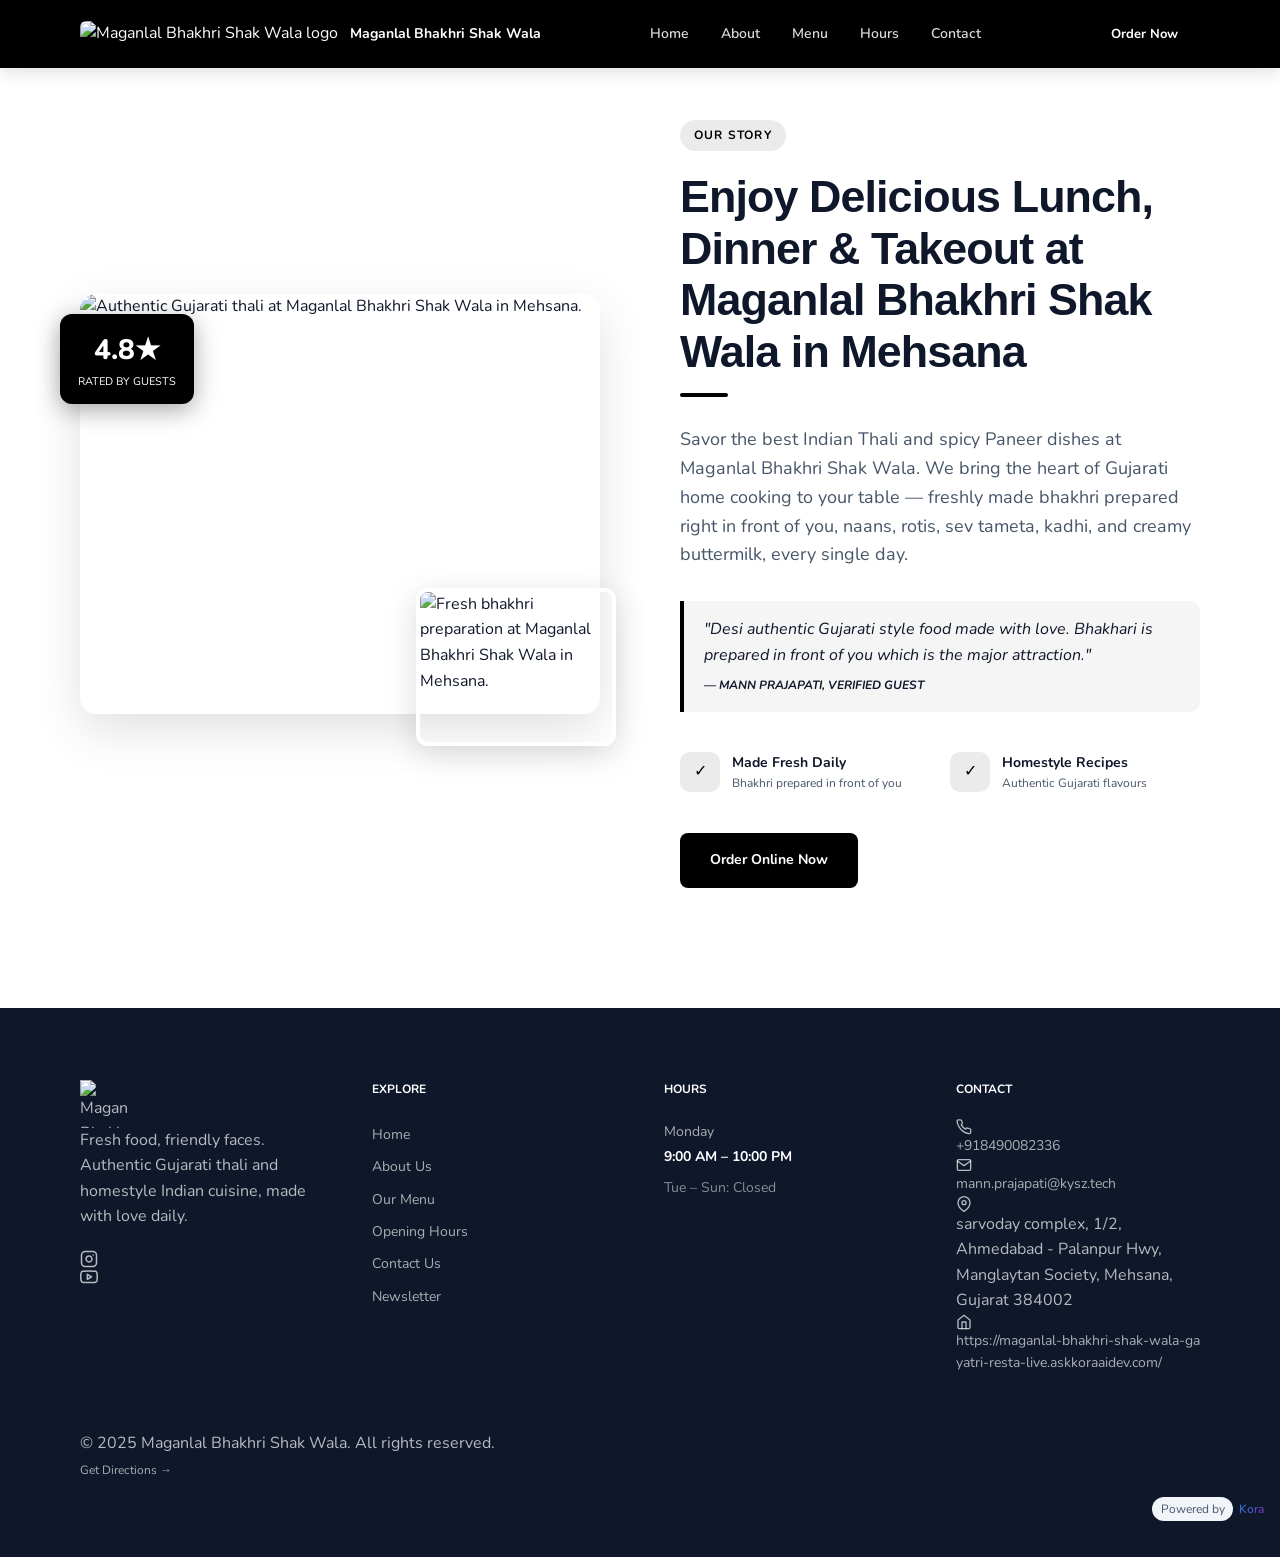
==== commit b2dd2938: "Website editor: updated contact details, gallery, hero section, menu" ====
--- a/about.html
+++ b/about.html
@@ -3,12 +3,13 @@
 <html lang="en">
 <head>
 <!-- KORA_TRACKING_GTM_HEAD_START -->
+<meta name="facebook-domain-verification" content="d05sng4zqmmz9f318dlyt455f2mks4" />
 <!-- Google Tag Manager -->
 <script>(function(w,d,s,l,i){w[l]=w[l]||[];w[l].push({'gtm.start':
 new Date().getTime(),event:'gtm.js'});var f=d.getElementsByTagName(s)[0],
 j=d.createElement(s),dl=l!='dataLayer'?'&l='+l:'';j.async=true;j.src=
 'https://www.googletagmanager.com/gtm.js?id='+i+dl;f.parentNode.insertBefore(j,f);
-})(window,document,'script','dataLayer','GTM-NXX7WZF5');</script>
+})(window,document,'script','dataLayer','GTM-P5QPJR2M');</script>
 <!-- End Google Tag Manager -->
 <!-- KORA_TRACKING_GTM_HEAD_END -->
 
@@ -88,7 +89,7 @@
 <body>
 <!-- KORA_TRACKING_GTM_BODY_START -->
 <!-- Google Tag Manager (noscript) -->
-<noscript><iframe src="https://www.googletagmanager.com/ns.html?id=GTM-NXX7WZF5"
+<noscript><iframe src="https://www.googletagmanager.com/ns.html?id=GTM-P5QPJR2M"
 height="0" width="0" style="display:none;visibility:hidden"></iframe></noscript>
 <!-- End Google Tag Manager (noscript) -->
 <!-- KORA_TRACKING_GTM_BODY_END -->
@@ -219,7 +220,7 @@
 <path d="M4 4h16c1.1 0 2 .9 2 2v12c0 1.1-.9 2-2 2H4c-1.1 0-2-.9-2-2V6c0-1.1.9-2 2-2z"></path>
 <polyline points="22,6 12,13 2,6"></polyline>
 </svg>
-<a class="footer-link" href="mailto:umang.kaila@kysz.tech" style="padding:0;">umang.kaila@kysz.tech</a>
+<a class="footer-link" href="mailto:mann.prajapati@kysz.tech" style="padding:0;">mann.prajapati@kysz.tech</a>
 </div>
 <div class="footer-contact-item">
 <svg aria-hidden="true" fill="none" height="16" stroke="currentColor" stroke-linecap="round" stroke-linejoin="round" stroke-width="2" viewbox="0 0 24 24" width="16">
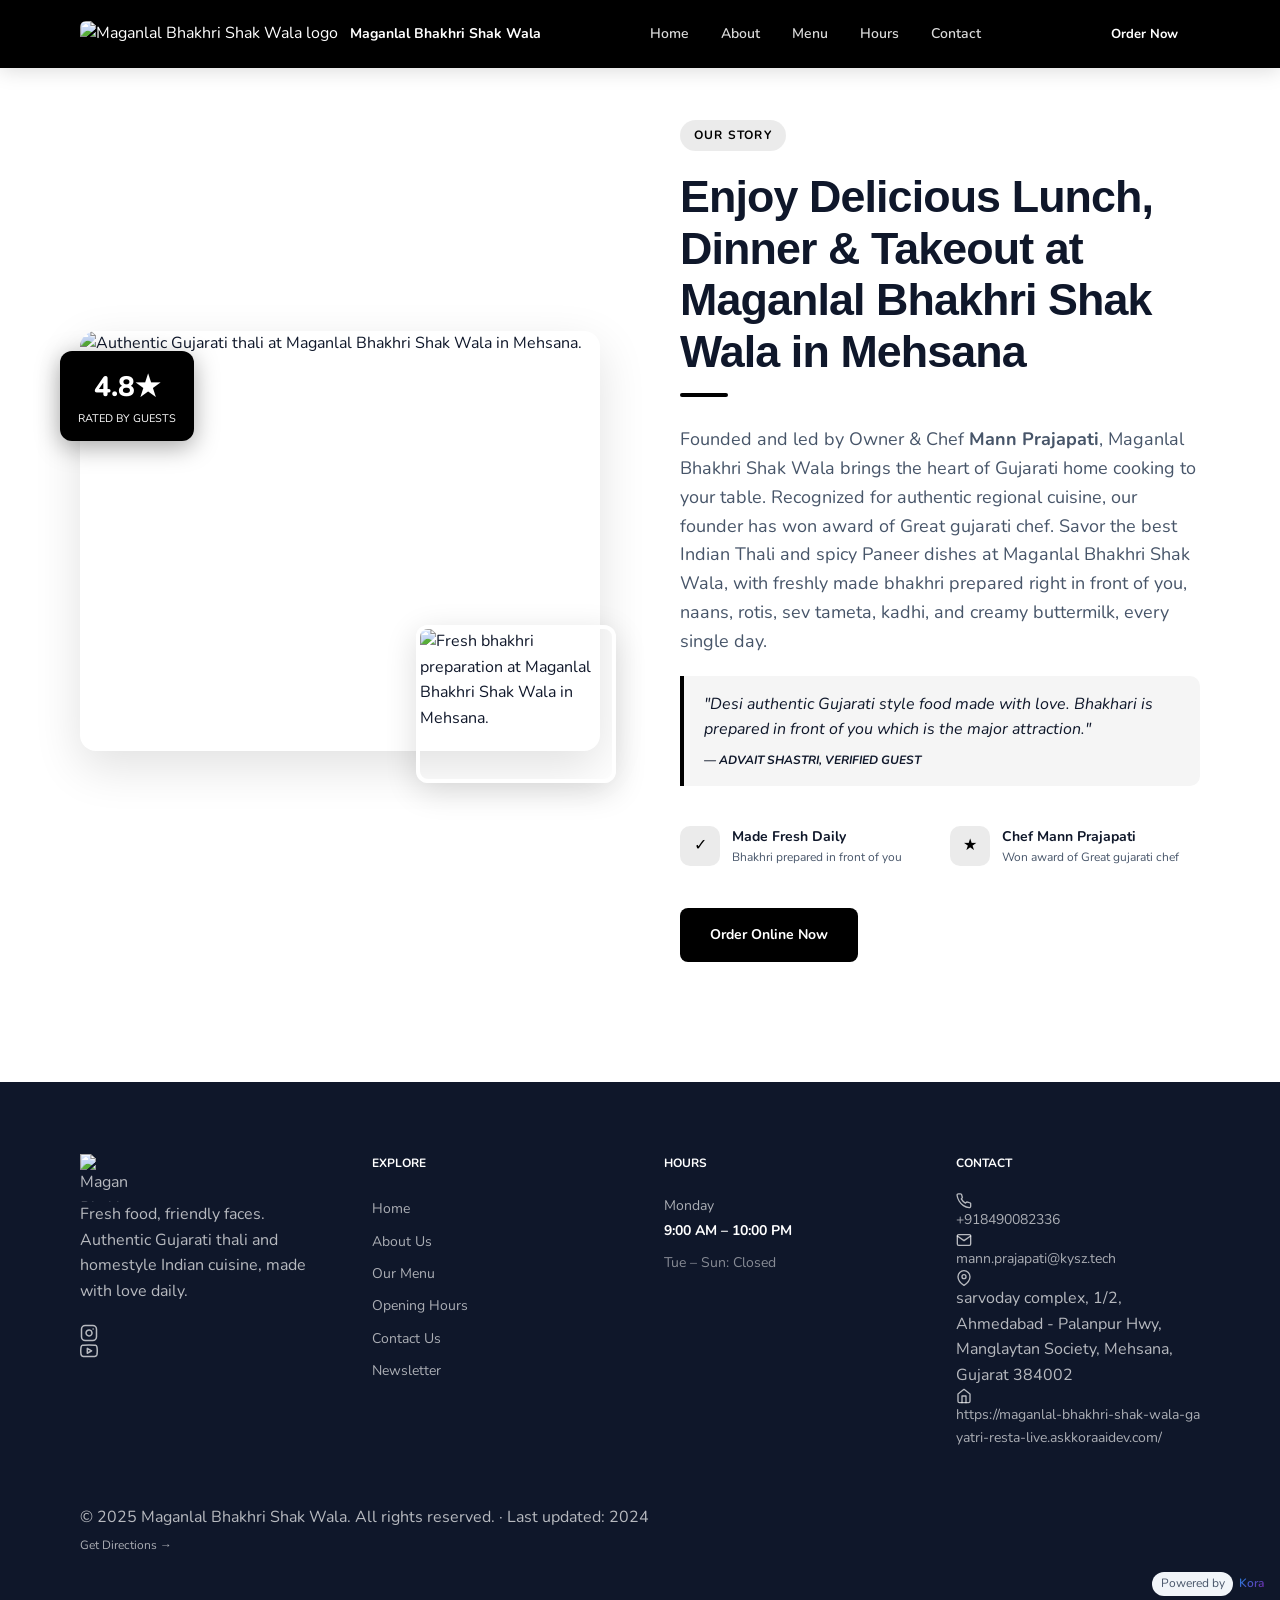
==== commit 11480a41: "Apply SEO fixes for H1 keywords, owner name, awards, and updated date" ====
--- a/about.html
+++ b/about.html
@@ -132,12 +132,12 @@
 <span class="section-label">Our Story</span>
 <h1 class="t-h2">Enjoy Delicious Lunch, Dinner &amp; Takeout at Maganlal Bhakhri Shak Wala in Mehsana</h1>
 <div class="section-divider" style="margin-bottom:28px;"></div>
-<p style="font-size:1.125rem; color:var(--c-mid); margin-bottom:32px;">
-          Savor the best Indian Thali and spicy Paneer dishes at Maganlal Bhakhri Shak Wala. We bring the heart of Gujarati home cooking to your table — freshly made bhakhri prepared right in front of you, naans, rotis, sev tameta, kadhi, and creamy buttermilk, every single day.
+<p style="font-size:1.125rem; color:var(--c-mid); margin-bottom:20px;">
+          Founded and led by Owner &amp; Chef <strong>Mann Prajapati</strong>, Maganlal Bhakhri Shak Wala brings the heart of Gujarati home cooking to your table. Recognized for authentic regional cuisine, our founder has won award of Great gujarati chef. Savor the best Indian Thali and spicy Paneer dishes at Maganlal Bhakhri Shak Wala, with freshly made bhakhri prepared right in front of you, naans, rotis, sev tameta, kadhi, and creamy buttermilk, every single day.
         </p>
 <div class="about-pull-quote">
 <p>"Desi authentic Gujarati style food made with love. Bhakhari is prepared in front of you which is the major attraction."</p>
-<cite style="display:block; margin-top:8px; font-weight:700; font-size:0.75rem; text-transform:uppercase;">— Mann Prajapati, verified guest</cite>
+<cite style="display:block; margin-top:8px; font-weight:700; font-size:0.75rem; text-transform:uppercase;">— Advait Shastri, verified guest</cite>
 </div>
 <div class="about-features">
 <div class="about-feature-item">
@@ -148,10 +148,10 @@
 </div>
 </div>
 <div class="about-feature-item">
-<div class="about-feature-icon">✓</div>
-<div>
-<p style="font-weight:700; font-size:0.875rem;">Homestyle Recipes</p>
-<p style="font-size:0.75rem; color:var(--c-mid);">Authentic Gujarati flavours</p>
+<div class="about-feature-icon">★</div>
+<div>
+<p style="font-weight:700; font-size:0.875rem;">Chef Mann Prajapati</p>
+<p style="font-size:0.75rem; color:var(--c-mid);">Won award of Great gujarati chef</p>
 </div>
 </div>
 </div>
@@ -240,7 +240,7 @@
 </div>
 </div>
 <div class="footer-bottom">
-<p>© 2025 Maganlal Bhakhri Shak Wala. All rights reserved.</p>
+<p>© 2025 Maganlal Bhakhri Shak Wala. All rights reserved. · <time datetime="2024">Last updated: 2024</time></p>
 <a class="footer-link" href="https://maps.app.goo.gl/WtZSA2B2QKnTRtAV8" rel="noopener noreferrer" style="font-size:0.75rem;" target="_blank">Get Directions →</a>
 </div>
 </div>
